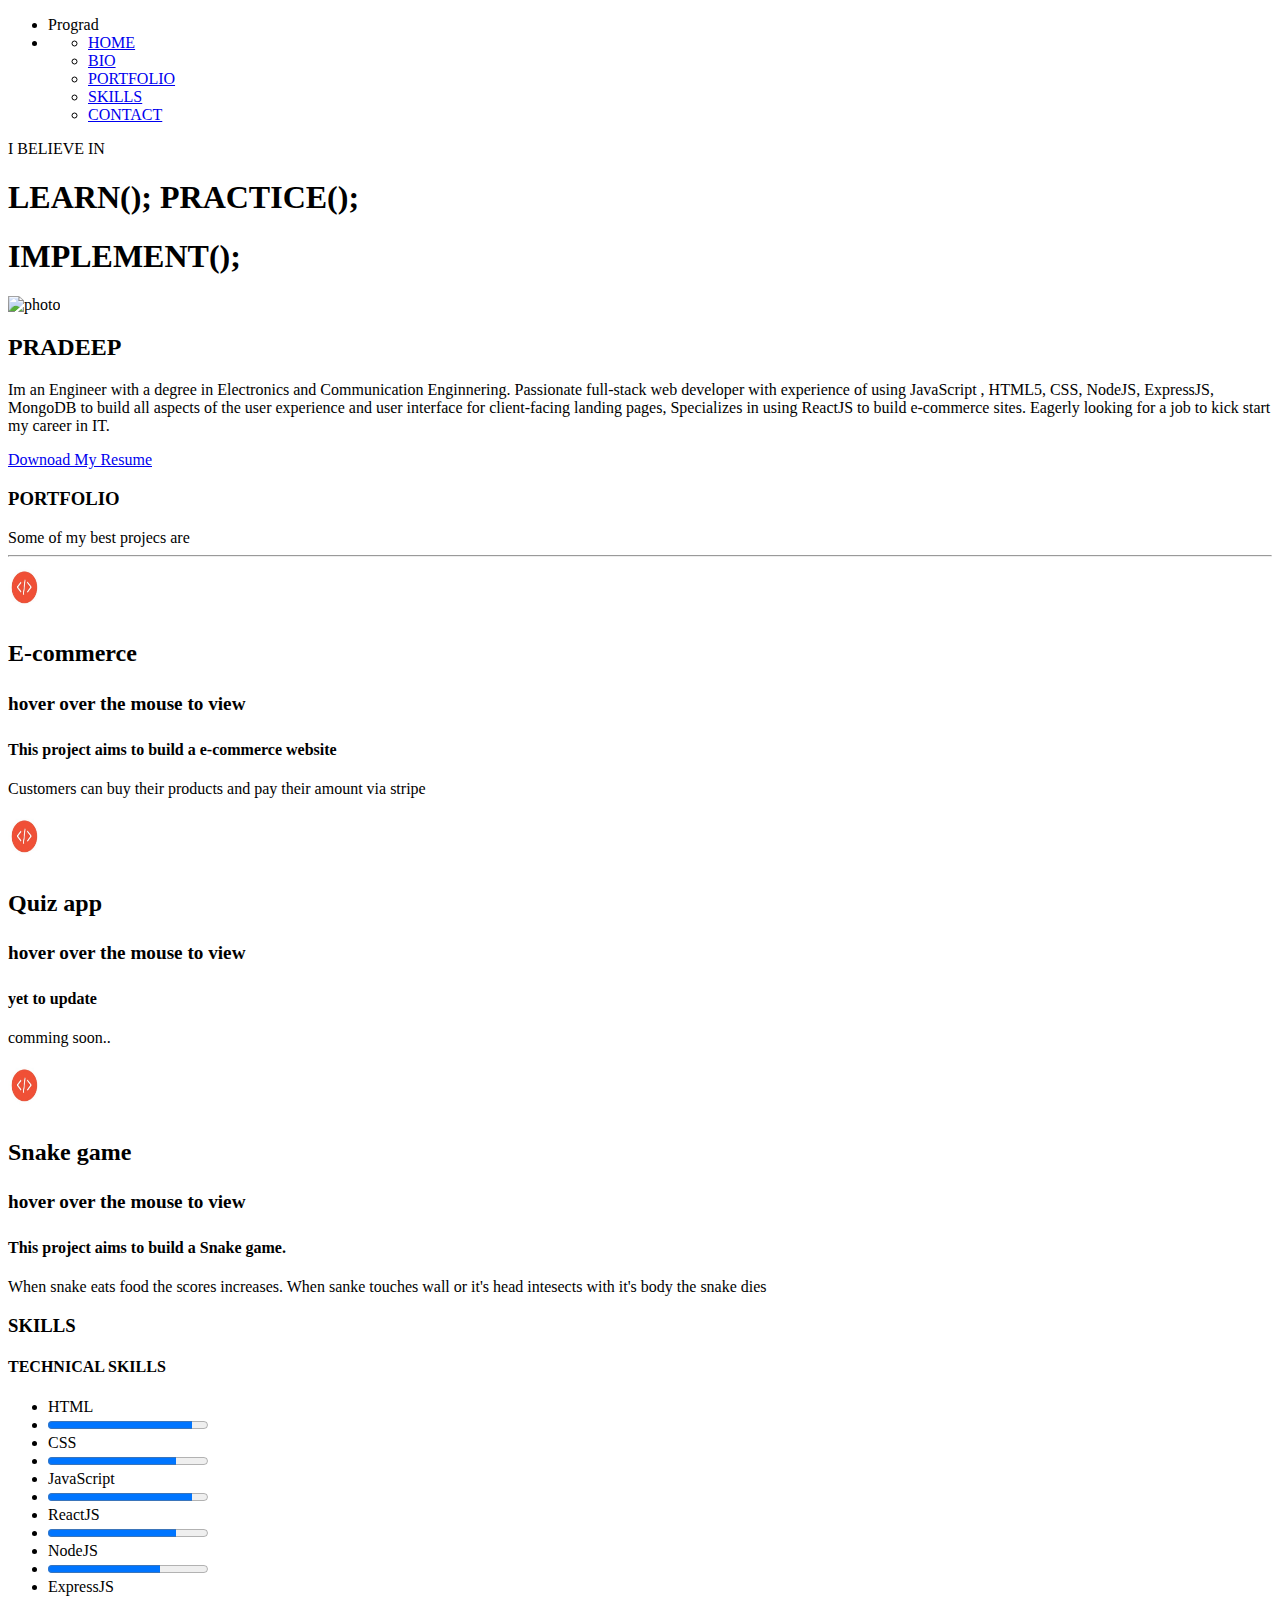
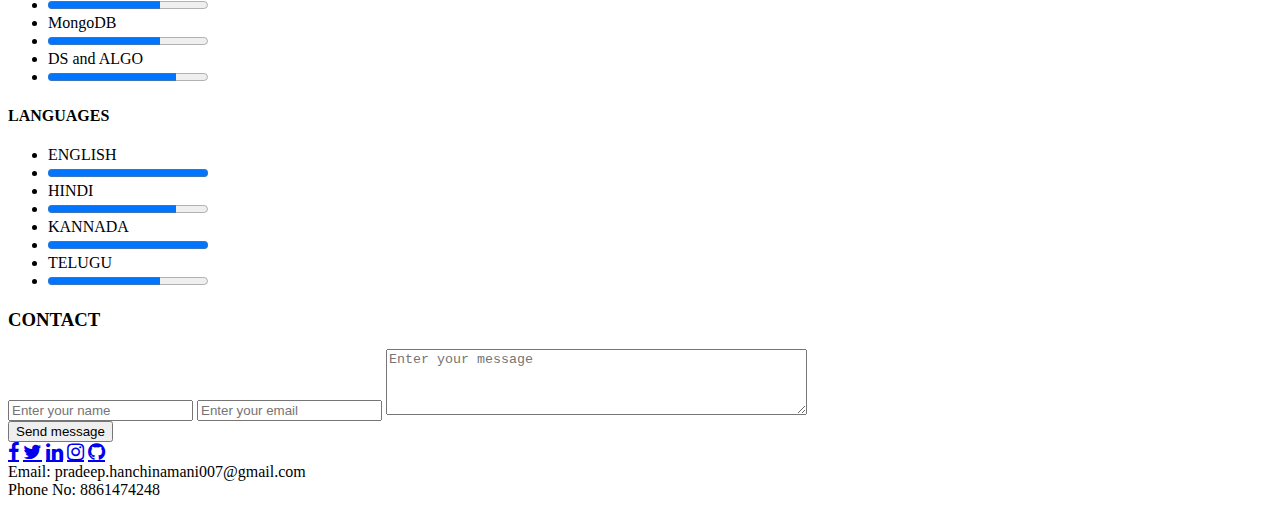
==== index.html @ 360dee88 "Update index.html" ====
<!DOCTYPE html>
<html lang="en">

<head>
    <meta charset="UTF-8" />
    <meta name="viewport" content="width=device-width, initial-scale=1.0" />
    <title>pradeep</title>
    <link rel="stylesheet" href="pradeestyle.css" />
    <link rel="stylesheet" href="https://cdnjs.cloudflare.com/ajax/libs/font-awesome/4.7.0/css/font-awesome.min.css">

</head>

<body>
    <nav class='navbar'>
        <ul>
            <li class="logo-text">Prograd</li>
            <li>
                <ul>
                    <li><a href="#home" class="nav-link">HOME</a></li>
                    <li><a href="#bio" class="nav-link">BIO</a></li>
                    <li><a href="#portfolio" class="nav-link">PORTFOLIO</a></li>
                    <li><a href="#skills" class="nav-link ">SKILLS</a></li>
                    <li><a href="#contact" class="nav-link link-button">CONTACT</a></li>
                </ul>
            </li>
        </ul>
    </nav>
    <header id="home">
        <div>
            <p>I BELIEVE IN</p>
            <h1>LEARN(); PRACTICE();</h1><h1>IMPLEMENT();</h1>
        </div>
    </header>
    <section id="bio">
        <img src="profilepic.jpg" alt="photo" />
        <article>
            <h2>PRADEEP</h2>
            <p>
                Im an Engineer with a degree in Electronics and
                Communication Enginnering.
                <span class="break"></span>
                Passionate full-stack web developer with experience of using JavaScript ,
                HTML5, CSS, NodeJS, ExpressJS, MongoDB to build all aspects of the user experience and user interface for
                client-facing landing pages, Specializes in using ReactJS to build e-commerce
                sites.
                <span class="break"></span>
                Eagerly looking for a job to kick start my career in IT.
            </p>
            <a href="https://drive.google.com/file/d/1t1R54ZGWfoKReX-uDPOGFIlV2vT5Vin1/view?usp=sharing"
                class="link-button">Downoad My Resume</a>
        </article>
    </section>
    <section id="portfolio">
        <h3>PORTFOLIO</h3>
        <span>Some of my best projecs are</span>
        <hr />
        <div id='article'>
            <article>
                <div class="flip-card">
                    <div class="flip-card-inner">
                      <div class="flip-card-front">
                        <img src="logo.jpeg" alt="Avatar" alt="icon" width="40" height="52">
                        <h2>E-commerce</h2>
                        <h4 style='font-size: 1.2em'>hover over the mouse to view </h4>
                      </div>
                      <div class="flip-card-back">
                        <h4>This project aims to build a e-commerce website</h4> 
                        <p>Customers can buy their products and pay their amount via stripe</p>
                      </div>
                    </div>
                  </div>
            </article>
            <article>
                <div class="flip-card">
                    <div class="flip-card-inner">
                      <div class="flip-card-front">
                        <img src="logo.jpeg" alt="Avatar" alt="icon" width="40" height="52">
                        <h2>Quiz app</h2>
                        <h4 style='font-size: 1.2em'>hover over the mouse to view </h4>  
                    </div>
                      <div class="flip-card-back">
                        <h4>yet to update</h4> 
                        <p>comming soon..</p>
                      </div>
                    </div>
                  </div>
            </article>
            <article>
                <div class="flip-card">
                    <div class="flip-card-inner">
                      <div class="flip-card-front">
                        <img src="logo.jpeg" alt="Avatar" alt="icon" width="40" height="52">
                        <h2>Snake game</h2>
                        <h4 style='font-size: 1.2em'>hover over the mouse to view </h4>  
                    </div>
                      <div class="flip-card-back">
                        <h4>This project aims to build a Snake game.</h4> 
                        <p>When snake eats food the scores increases. When sanke touches wall or it's head intesects with it's body the snake dies</p>
                      </div>
                    </div>
                  </div>
            </article>
        </div>
    </section>
    <section id="skills">
        <h3>SKILLS</h3>
        <div id="skills-container1">
            <div>
                <h4>TECHNICAL SKILLS</h4>
                <div>
                    <ul>
                        <li>HTML</li>
                        <li><progress id="HTML" value="90" max="100">100%</progress></li>
                        <li>CSS</li>
                        <li><progress id="CSS" value="80" max="100">70%</progress></li>
                        <li>JavaScript</li>
                        <li><progress id="python" value="90" max="100">90%</progress></li>
                        <li>ReactJS</li>
                        <li><progress id="python" value="80" max="100">80%</progress></li>
                        <li>NodeJS</li>
                        <li><progress id="python" value="70" max="100">90%</progress></li>
                        <li>ExpressJS</li>
                        <li><progress id="python" value="70" max="100">90%</progress></li>
                        <li>MongoDB</li>
                        <li><progress id="python" value="70" max="100">90%</progress></li>
                        <li>DS and ALGO</li>
                        <li><progress id="python" value="80" max="100">90%</progress></li>
                    </ul>
                </div>
            </div>
            <div id=skills-container2">
                <h4>LANGUAGES</h4>

                <div>
                    <ul>
                        <li>ENGLISH</li>
                        <li>
                            <progress id="ENGLISH" value="100" max="100">100%</progress>
                        </li>
                        <li>HINDI</li>
                        <li>
                            <progress id="HINDI" value="80" max="100">100%</progress>
                        </li>
                        <li>KANNADA</li>
                        <li><progress id="TAMIL" value="100" max="100">100%</progress></li>
                        <li>TELUGU</li>
                        <li><progress id="TAMIL" value="70" max="100">100%</progress></li>
                    </ul>
                </div>
            </div>
    </section>
    <footer id="contact">
        <h3>CONTACT</h3>
        <form name='contact' action="POST" data-netlify='true'>
            <input class="input" type="text" name="name" placeholder="Enter your name" />
            <input class="input" type="text" name="email" placeholder="Enter your email" />
            <textarea placeholder="Enter your message" class="input" name="message" rows="4" cols="50"></textarea>
            <div class='input'><div data-netlify-recaptcha="true"></div></div> 
            <input type="button" class="link-button" value="Send message" />
        </form>
        <div id='social'>
            <a href="https://www.facebook.com/pradeep.hanchinamani.3" style="font-size:20px" class="fa fa-facebook"></a>
            <a href="https://twitter.com/PradeepHanchin4" style="font-size:20px" class="fa fa-twitter"></a>
            <a href="https://www.linkedin.com/in/pradeep-hanchinamani-8969351a4/" style="font-size:20px" class="fa fa-linkedin"></a>
            <a href="https://www.instagram.com/pradeep_h17/" style="font-size:20px" class="fa fa-instagram"></a>
            <a href='https://github.com/pradeep177' class="fa fa-github" style="font-size:20px"></a>
        </div>
        <div style='font-size:medium'>Email: pradeep.hanchinamani007@gmail.com</div>
        <div style='font-size:medium'>Phone No: 8861474248</div>
    </footer>
</body>

</html>
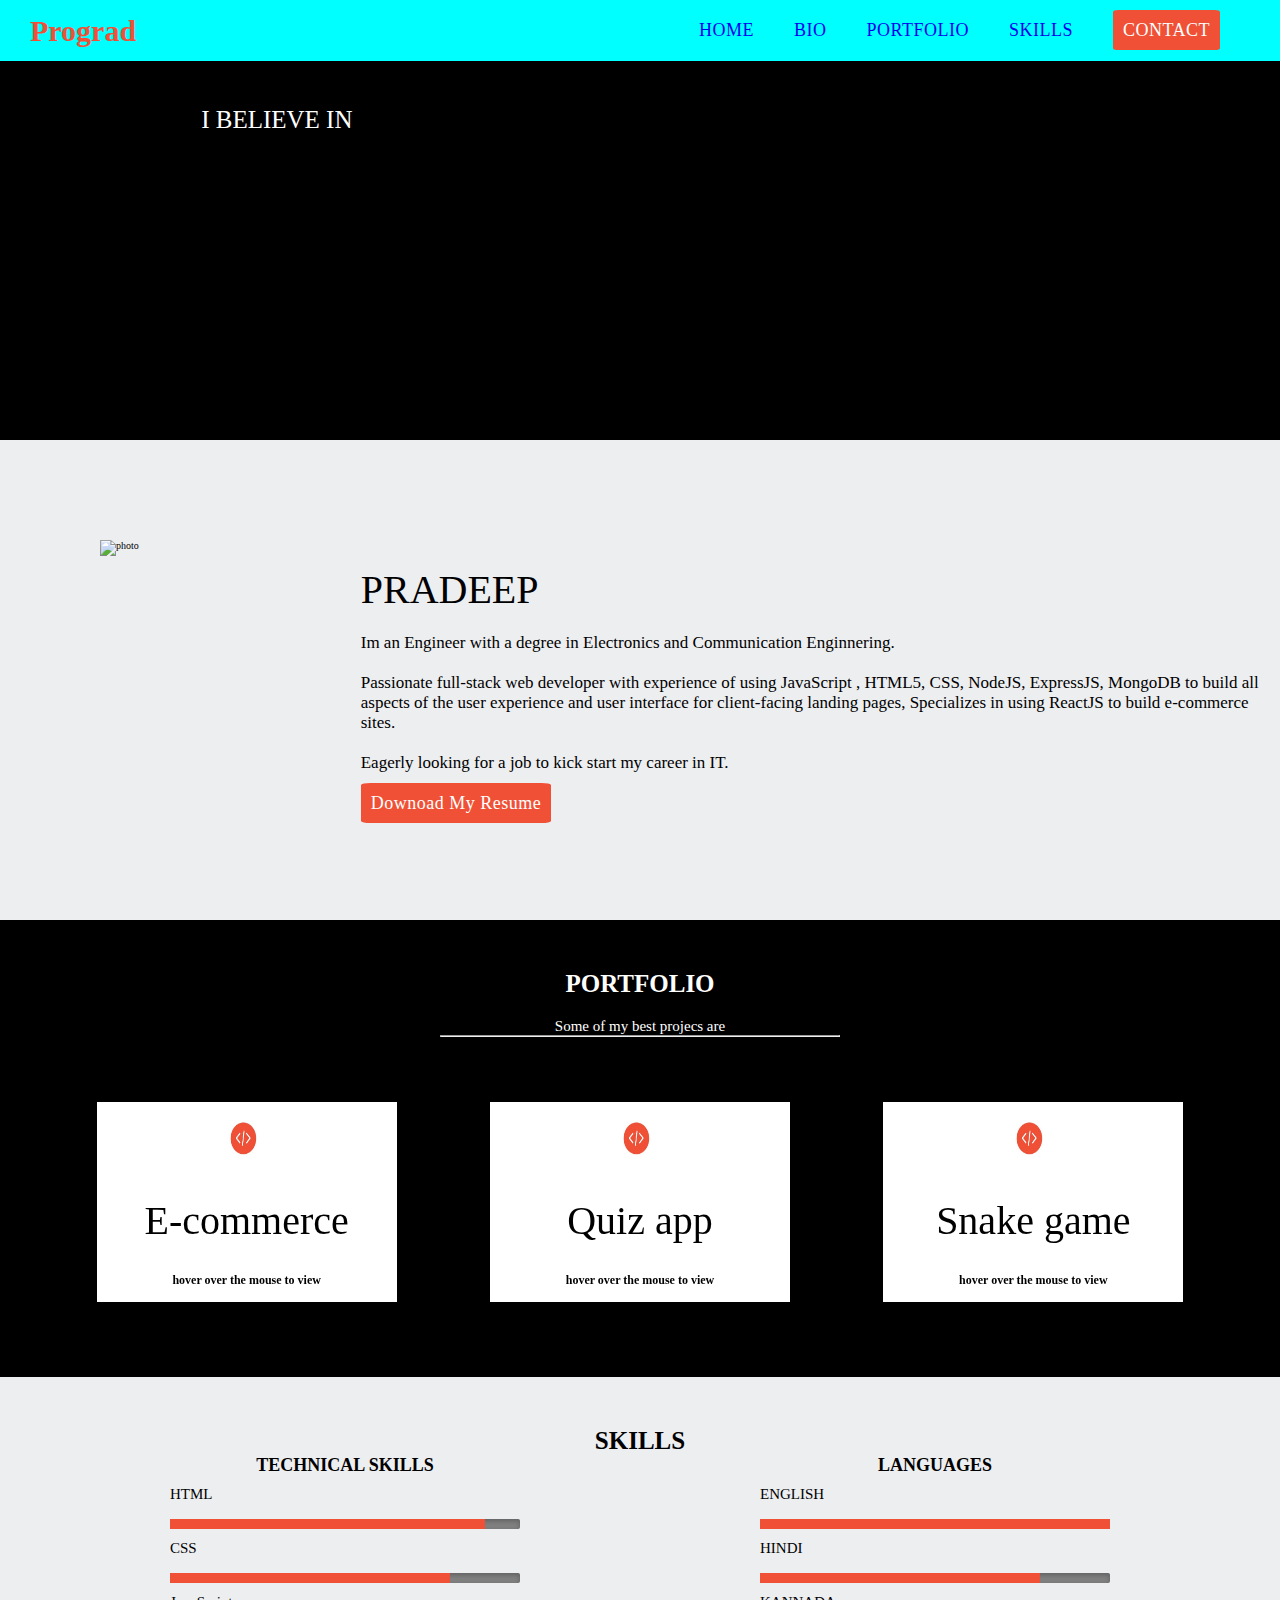
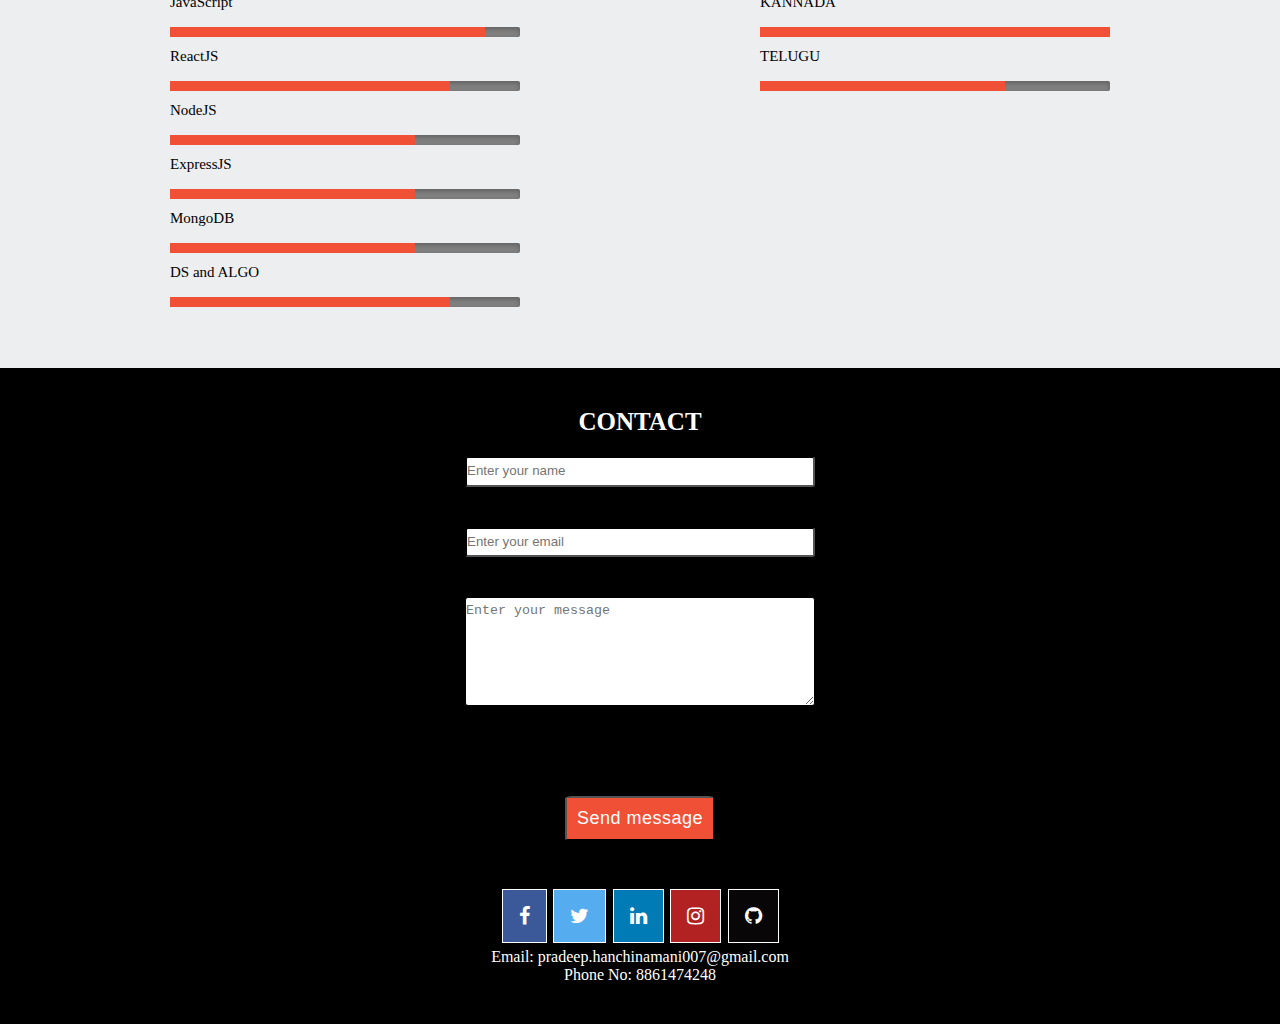
==== commit 88a13e08: "mobile view" ====
--- a/index.html
+++ b/index.html
@@ -170,4 +170,4 @@
     </footer>
 </body>
 
-</html>
+</html>--- a/pradeestyle.css
+++ b/pradeestyle.css
@@ -0,0 +1,440 @@
+@import url('https://fonts.googleapis.com/css2?family=Nunito+Sans:wght@200;400;700;800&display=swap');
+@import url('https://fonts.googleapis.com/css?family=Montserrat');
+
+body {
+	background-color: #111;
+}
+* {
+    padding: 0;
+    margin: 0;
+    box-sizing: border-box;
+}
+
+body {
+    /* font-family: 'Nunito Sans', sans-serif; */
+    font-size: 10px;
+    background: #EDEEF0;
+}
+
+.navbar {
+    overflow: hidden;
+    background:cyan;
+    position: fixed;
+    top: 0;
+    width: 100%;
+  }
+
+nav ul {
+    display: flex;
+    justify-content: space-between;
+    align-items: center;
+    list-style: none;
+    padding: 10px;
+}
+
+nav ul li {
+    margin: 0 20px;
+}
+
+.logo-text {
+    font-size: 3em;
+    font-weight: 700;
+    color: #F05136;
+}
+
+.nav-link {
+    text-decoration: none;
+    text-emphasis: center;
+    cursor: pointer;
+    font-weight: 100;
+    letter-spacing: 0.5px;
+    font-size: 1.8em;
+}
+
+.nav-link:hover {
+    color: #F05136;
+}
+
+#home {
+    background: black;
+    color: white;
+    height: 440px;
+    display: flex;
+    justify-content: center;
+    align-items: center;
+
+}
+
+header div p {
+    font-size: 2.5em;
+    font-weight: 200;
+}
+
+h1,
+
+h3,
+h4 {
+    font-weight: 700;
+}
+
+h2 {
+    font-weight: 500;
+}
+
+h1 {
+    font-size: 5em;
+}
+
+h2 {
+    font-size: 4em;
+}
+
+h3 {
+    font-size: 2.5em;
+}
+
+h4 {
+    font-size: 1.8em;
+}
+
+.link-button {
+
+    text-decoration: none;
+    text-emphasis: center;
+    background: #F05136;
+    cursor: pointer;
+    font-weight: 100;
+    letter-spacing: 0.5px;
+    color: white;
+    font-size: 1.8em;
+    padding: 10px;
+    border-radius: 5%;
+    border-color: black;
+
+}
+
+@media only screen and (max-width: 718px) {
+
+    .link-button{font-size: 1.0em;}
+
+}
+@media only screen and (max-width: 480px) {
+    .link-button{font-size: 1.0em;}
+
+    nav ul {
+        display: flex;
+    justify-content: space-around;
+    align-items: center;
+    list-style: none;
+    padding-right: 50px;
+    font-size: 4px;
+    }
+
+    h1 {
+        background-image: url(https://media.giphy.com/media/26BROrSHlmyzzHf3i/giphy.gif);
+        background-size: cover;
+        color: transparent;
+        -moz-background-clip: text;
+        -webkit-background-clip: text;
+        background-clip: text;
+        text-transform: uppercase;
+        font-size: 30px;
+        line-height: 1;
+        margin: 10px 0;
+    }
+
+    #bio {
+        display: flex;
+        flex-direction: column-reverse;
+    }
+
+    #portfolio div {
+        display: flex;
+        flex-wrap: wrap;
+        justify-content: space-around;
+        margin: 10px 0;
+    }
+
+    #skills-container1 {
+        display: flex;
+        flex-flow: wrap;
+        font-size: 9px;
+    }
+
+}
+
+
+.link-button:hover {
+    color: white;
+}
+
+#bio {
+    display: flex;
+    align-items: center;
+}
+
+#bio article * {
+    margin: 20px;
+}
+
+.break {
+    display: block;
+}
+
+#bio img {
+    width: 280px;
+    height: 280px;
+    margin: 100px;
+}
+
+hr {
+    width: 400px;
+}
+
+p {
+    font-size: 1.7em;
+}
+
+
+#portfolio {
+    /* background: url(./assets/background-portfolio.jpg); */
+    background-color: black;
+    color: white;
+}
+
+#portfolio,
+#skills {
+    display: flex;
+    flex-direction: column;
+    align-items: center;
+    padding: 50px;
+}
+
+#portfolio div {
+    display: flex;
+    justify-content: space-around;
+    margin: 10px 0;
+    width: 100%;
+}
+
+#portfolio h3,
+p,
+hr {
+    margin-bottom: 20px;
+}
+
+#portfolio div article {
+    color: black;
+    height: 250px;
+    width: 300px;
+    display: flex;
+    flex-direction: column;
+    align-items: center;
+    justify-content: space-around;
+    text-align: center;
+    border-radius: 10px;
+}
+
+#portfolio div article p {
+    padding: 0 5px;
+}
+
+#skills-container1 {
+    display: flex;
+    justify-content: space-around;
+    width: 100%;
+}
+
+#skills-container2 {
+    display: flex;
+    justify-content: space-around;
+    width: 100%;
+}
+
+#skills-container1 div {
+    display: flex;
+    flex-direction: column;
+    align-items: center;
+}
+
+#skills-container2 div {
+    display: flex;
+    flex-direction: column;
+    align-items: center;
+}
+
+#skills ul {
+    list-style: none;
+}
+
+#skills ul li {
+    margin: 10px 0;
+}
+
+
+progress[value] {
+    width: 350px;
+    height: 10px;
+    -webkit-appearance: none;
+}
+
+progress[value]::-webkit-progress-bar {
+    background-color: grey;
+    border-radius: 2px;
+    box-shadow: 0 2px 5px rgba(0, 0, 0, 0.25) inset;
+}
+
+::-webkit-progress-value {
+    background-color: #F05136;
+}
+
+#skills ul {
+    font-size: 1.5em;
+
+}
+
+#contact {
+    background-color: black;
+    color: white;
+    display: flex;
+    flex-direction: column;
+    align-items: center;
+    padding: 40px 0;
+
+}
+
+#contact form input:last-child {
+    margin-top: 30px;
+}
+
+
+#contact form {
+    display: flex;
+    flex-direction: column;
+    align-items: center;
+}
+
+.input {
+    line-height: 2em;
+    width: 350px;
+    border-radius: 3px;
+    border-color: black;
+    margin: 20px 0;
+}
+
+
+/* flipcard */
+.flip-card {
+    background-color: transparent;
+    perspective: 1000px;
+   
+  }
+  
+  .flip-card-inner {
+    position: relative;
+    width: 100%;
+    height: 100%;
+    text-align: center;
+    transition: transform 0.6s;
+    transform-style: preserve-3d;
+    box-shadow: 0 4px 8px 0 rgba(0,0,0,0.2);
+    color: black;
+    height: 200px;
+    width: 200px;
+  }
+  
+  .flip-card:hover .flip-card-inner {
+    transform: rotateY(180deg);
+  }
+  
+  .flip-card-front, .flip-card-back {
+    position: absolute;
+    width: 100%;
+    height: 100%;
+    -webkit-backface-visibility: hidden;
+    backface-visibility: hidden;
+  }
+  
+  .flip-card-front {
+    background-color: white;
+    color: black;
+    display: flex;
+    flex-direction: column;
+    align-items: center;
+  }
+  
+  .flip-card-back {
+    background-color: darkgreen;
+    color: white;
+    transform: rotateY(180deg);
+    display: grid;
+    flex-direction: column;
+  }
+
+
+h1 {
+	background-image: url(https://media.giphy.com/media/26BROrSHlmyzzHf3i/giphy.gif);
+	background-size: cover;
+	color: transparent;
+	-moz-background-clip: text;
+    -webkit-background-clip: text;
+    background-clip: text;
+	text-transform: uppercase;
+	font-size: 80px;
+	line-height: 1;
+	margin: 10px 0;
+}
+
+@media only screen and (max-width: 480px){
+    h1 {
+        font-size: 36px;
+    }
+}
+
+span {
+    font-size: 15px;
+}
+
+/* social */
+#social{
+    padding-top: 43px;
+}
+.fa {
+    padding: 16px;
+    font-size: 20px;
+    text-align: center;
+    text-decoration: none;
+    margin: 5px 2px;
+    border: 1px solid white;
+    display: unset;
+  }
+  
+  .fa:hover {
+      opacity: 0.7;
+  }
+  
+  .fa-facebook {
+    background: #3B5998;
+    color: white;
+  }
+  
+  .fa-twitter {
+    background: #55ACEE;
+    color: white;
+  }
+  
+  .fa-github {
+    background: #080606;
+    color: white;
+  }
+  
+  .fa-linkedin {
+    background: #007bb5;
+    color: white;
+  }
+  
+  
+  .fa-instagram {
+    background: rgb(179, 34, 34);
+    color:white;
+  }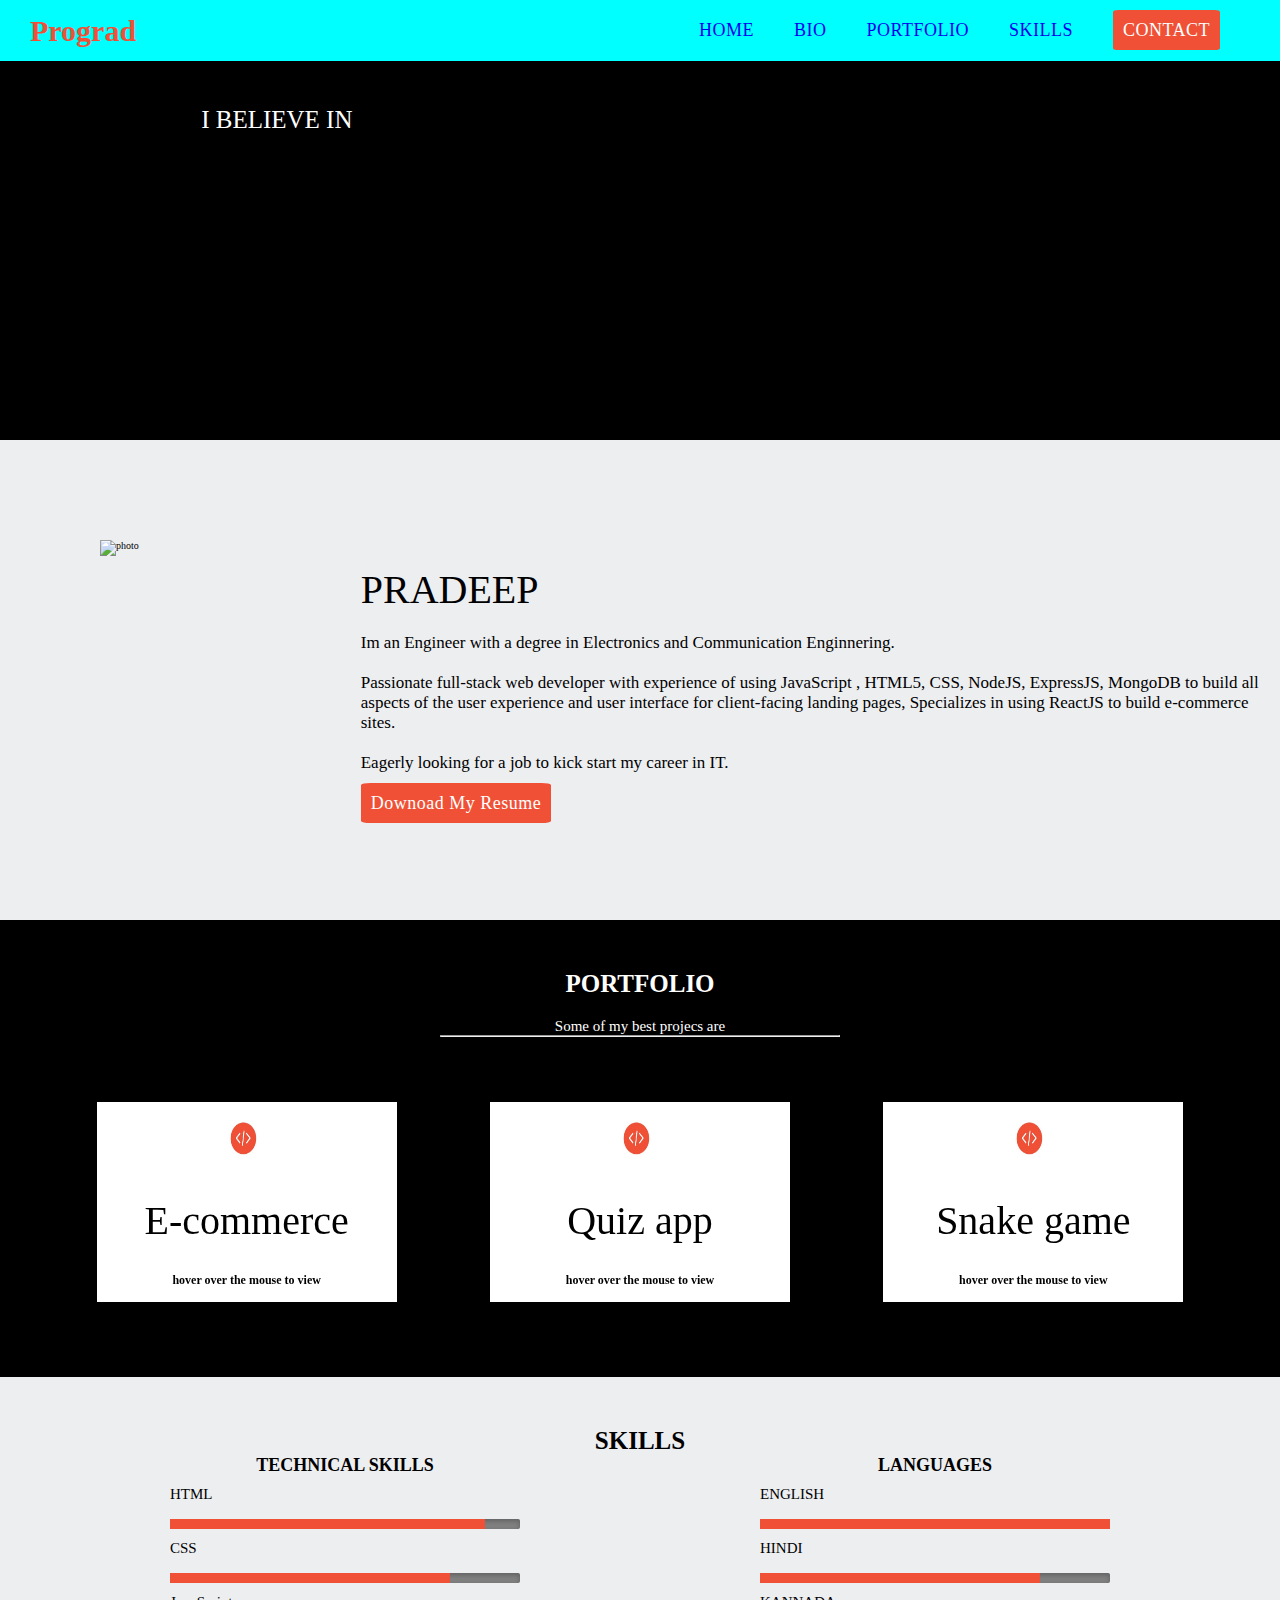
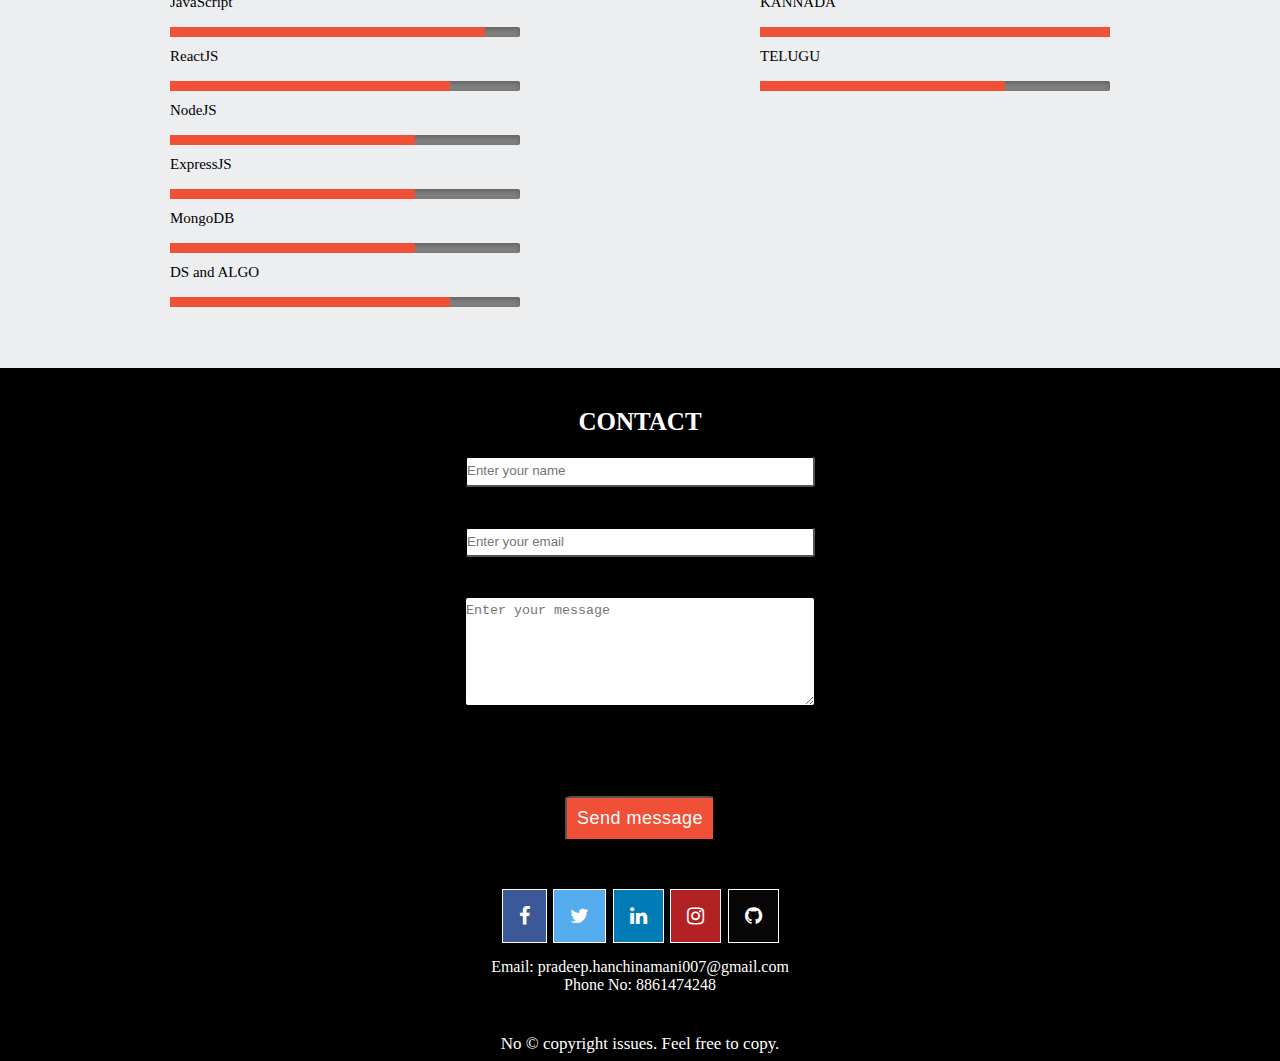
==== commit 9e7c8fa2: "Update index.html" ====
--- a/index.html
+++ b/index.html
@@ -165,9 +165,10 @@
             <a href="https://www.instagram.com/pradeep_h17/" style="font-size:20px" class="fa fa-instagram"></a>
             <a href='https://github.com/pradeep177' class="fa fa-github" style="font-size:20px"></a>
         </div>
-        <div style='font-size:medium'>Email: pradeep.hanchinamani007@gmail.com</div>
+        <div style='font-size:medium; padding-top:10px'>Email: pradeep.hanchinamani007@gmail.com</div>
         <div style='font-size:medium'>Phone No: 8861474248</div>
+        <p style='padding-top:40px; margin-bottom:-53px'> No &copy; copyright issues. Feel free to copy.<p></p>
     </footer>
 </body>
 
-</html>+</html>
